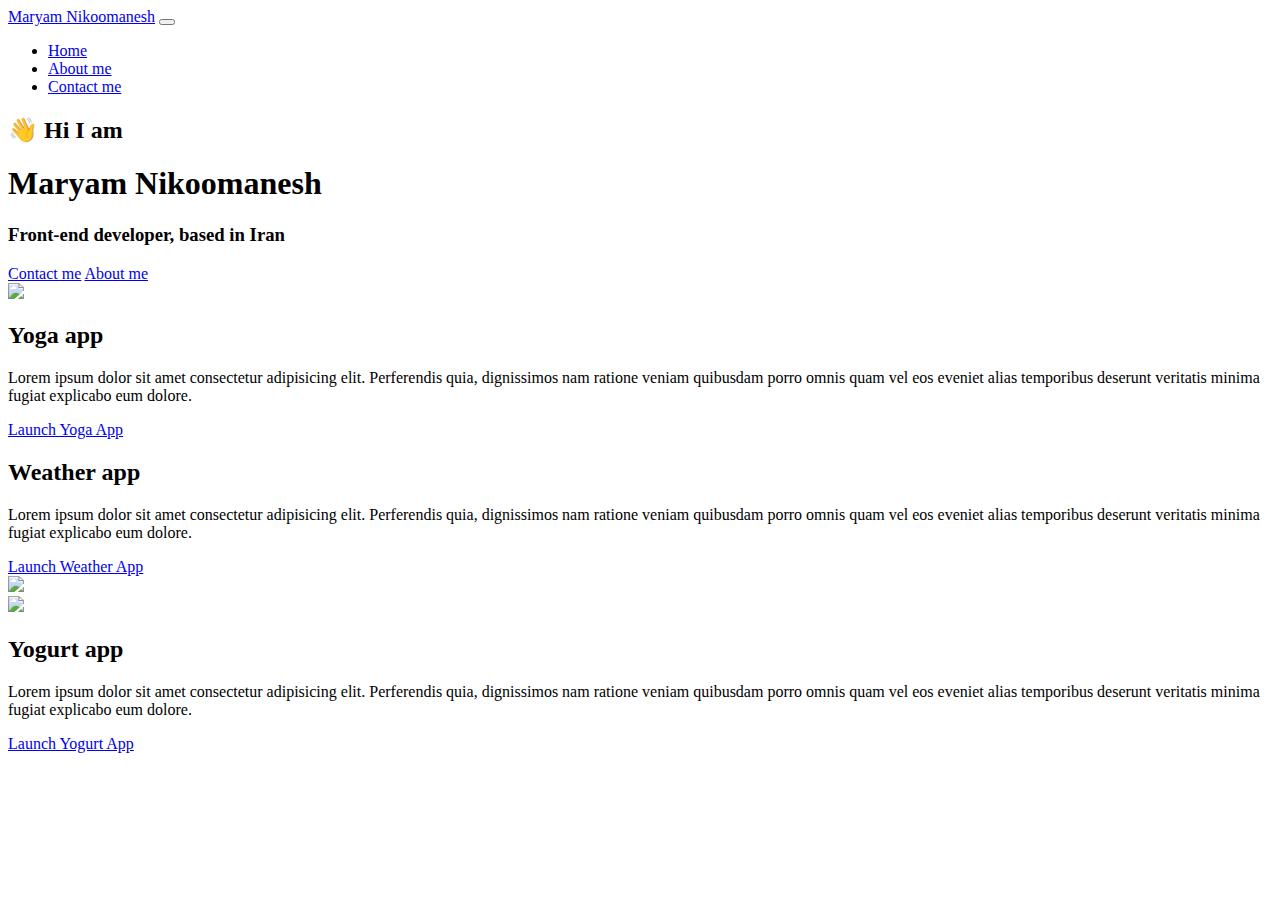
==== index.html @ 745aabb2 "Added the structure of the project" ====
<!DOCTYPE html>
<html lang="en">
  <head>
    <meta charset="UTF-8" />
    <meta http-equiv="X-UA-Compatible" content="IE=edge" />
    <link
      href="https://cdn.jsdelivr.net/npm/bootstrap@5.3.0/dist/css/bootstrap.min.css"
      rel="stylesheet"
      integrity="sha384-9ndCyUaIbzAi2FUVXJi0CjmCapSmO7SnpJef0486qhLnuZ2cdeRhO02iuK6FUUVM"
      crossorigin="anonymous"
    />
    <script
      src="https://cdn.jsdelivr.net/npm/bootstrap@5.3.0/dist/js/bootstrap.bundle.min.js"
      integrity="sha384-geWF76RCwLtnZ8qwWowPQNguL3RmwHVBC9FhGdlKrxdiJJigb/j/68SIy3Te4Bkz"
      crossorigin="anonymous"
    ></script>
    <meta name="viewport" content="width=device-width, initial-scale=1.0" />
    <title>Maryam Nikoomanesh</title>
    <link rel="stylesheet" href="style.css" />
  </head>
  <body>
    <nav class="navbar navbar-expand-lg navbar-light bg-light fixed-top d-flex">
      <div class="container d-flex">
        <a class="navbar-brand" href="index.html">Maryam Nikoomanesh</a>
        <button
          class="navbar-toggler"
          type="button"
          data-bs-toggle="collapse"
          data-bs-target="#navbarNav"
          aria-controls="navbarNav"
          aria-expanded="false"
          aria-label="Toggle navigation"
        >
          <span class="navbar-toggler-icon"></span>
        </button>
        <div class="collapse navbar-collapse" id="navbarNav">
          <ul class="navbar-nav">
            <li class="nav-item">
              <a class="nav-link active" aria-current="page" href="index.html"
                >Home</a
              >
            </li>
            <li class="nav-item">
              <a class="nav-link" href="about.html">About me</a>
            </li>
            <li class="nav-item">
              <a class="nav-link" href="about.html#contact">Contact me</a>
            </li>
          </ul>
        </div>
      </div>
    </nav>
    <h2>👋 Hi I am</h2>
    <h1>Maryam Nikoomanesh</h1>
    <h3>Front-end developer, based in Iran</h3>
    <div class="navigation-links">
      <a href="about.html#contact" class="contact-link">Contact me</a>
      <a href="about.html" class="about-link">About me</a>
    </div>
    <div class="container">
      <div class="row d-flex">
        <div class="col-md-6">
          <img src="images/yoga.png" class="img-fluid rounded" />
        </div>
        <div class="col-md-6">
          <h2 class="mb-3">Yoga app</h2>
          <p>
            Lorem ipsum dolor sit amet consectetur adipisicing elit. Perferendis
            quia, dignissimos nam ratione veniam quibusdam porro omnis quam vel
            eos eveniet alias temporibus deserunt veritatis minima fugiat
            explicabo eum dolore.
          </p>
          <div class="mt-5">
            <a href="#" class="primary-link">Launch Yoga App</a>
          </div>
        </div>
      </div>
      <div class="row d-flex mt-5">
        <div class="col-md-6">
          <h2 class="mb-3">Weather app</h2>
          <p>
            Lorem ipsum dolor sit amet consectetur adipisicing elit. Perferendis
            quia, dignissimos nam ratione veniam quibusdam porro omnis quam vel
            eos eveniet alias temporibus deserunt veritatis minima fugiat
            explicabo eum dolore.
          </p>
          <div class="mb-5 mt-5">
            <a href="#" class="primary-link">Launch Weather App</a>
          </div>
        </div>
        <div class="col-md-6">
          <img src="images/weather.png" class="img-fluid rounded" />
        </div>
      </div>
      <div class="row d-flex mt-5">
        <div class="col-md-6">
          <img src="images/yogurt.png" class="img-fluid rounded" />
        </div>
        <div class="col-md-6">
          <h2 class="mb-3">Yogurt app</h2>
          <p>
            Lorem ipsum dolor sit amet consectetur adipisicing elit. Perferendis
            quia, dignissimos nam ratione veniam quibusdam porro omnis quam vel
            eos eveniet alias temporibus deserunt veritatis minima fugiat
            explicabo eum dolore.
          </p>
          <div class="mt-5">
            <a href="#" class="primary-link">Launch Yogurt App</a>
          </div>
        </div>
      </div>
    </div>
  </body>
</html>
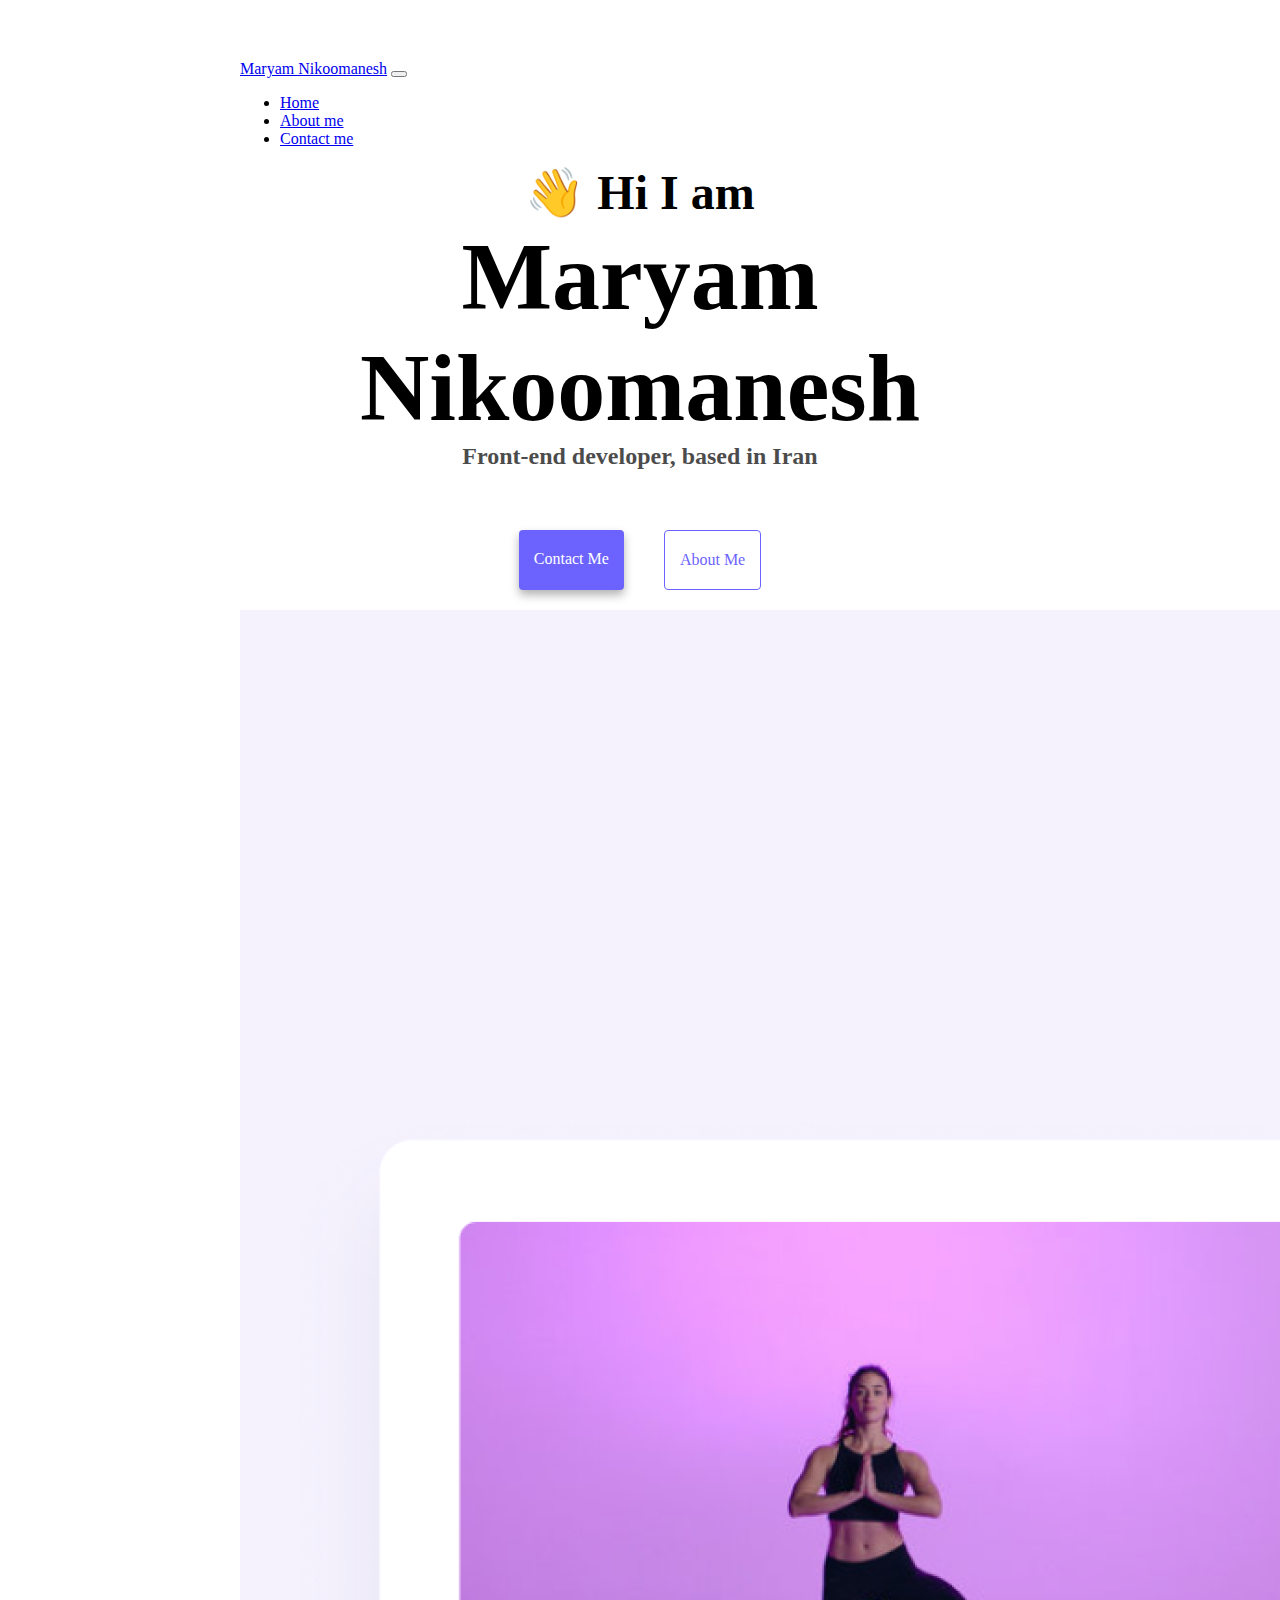
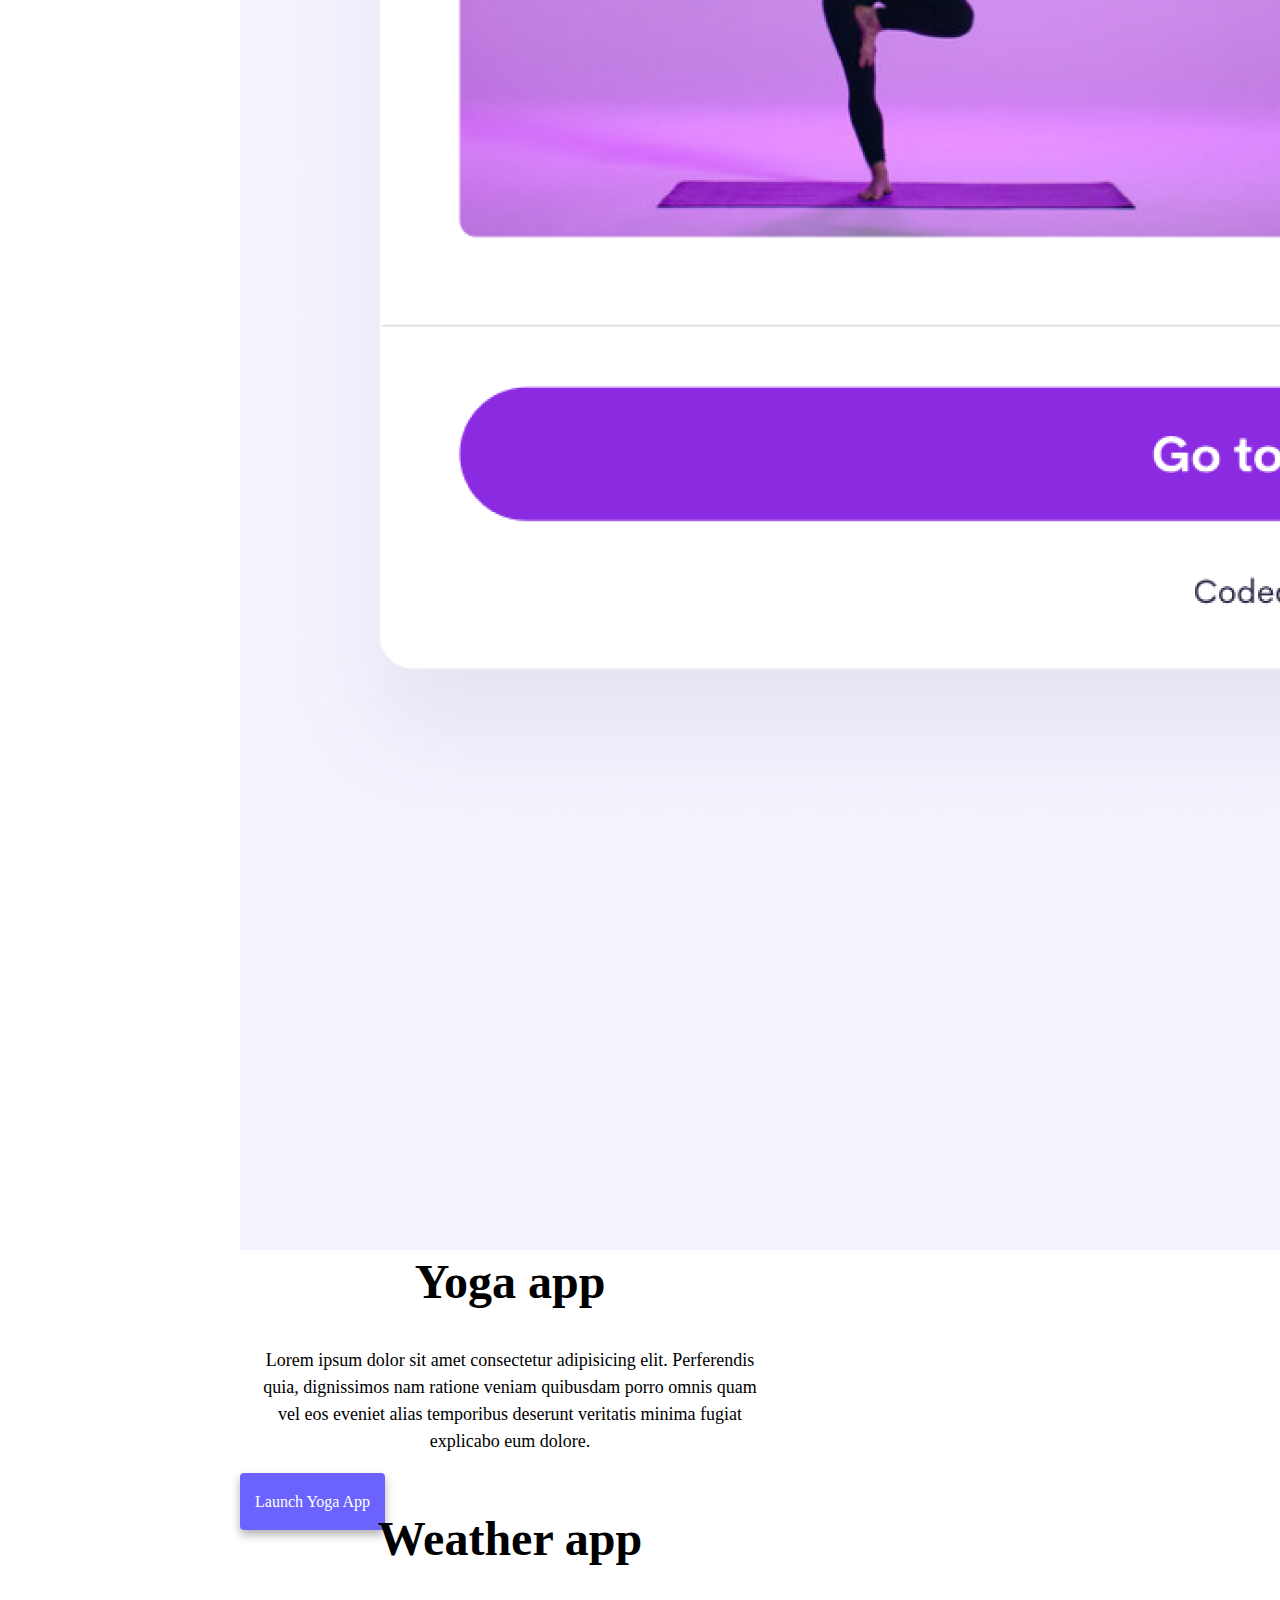
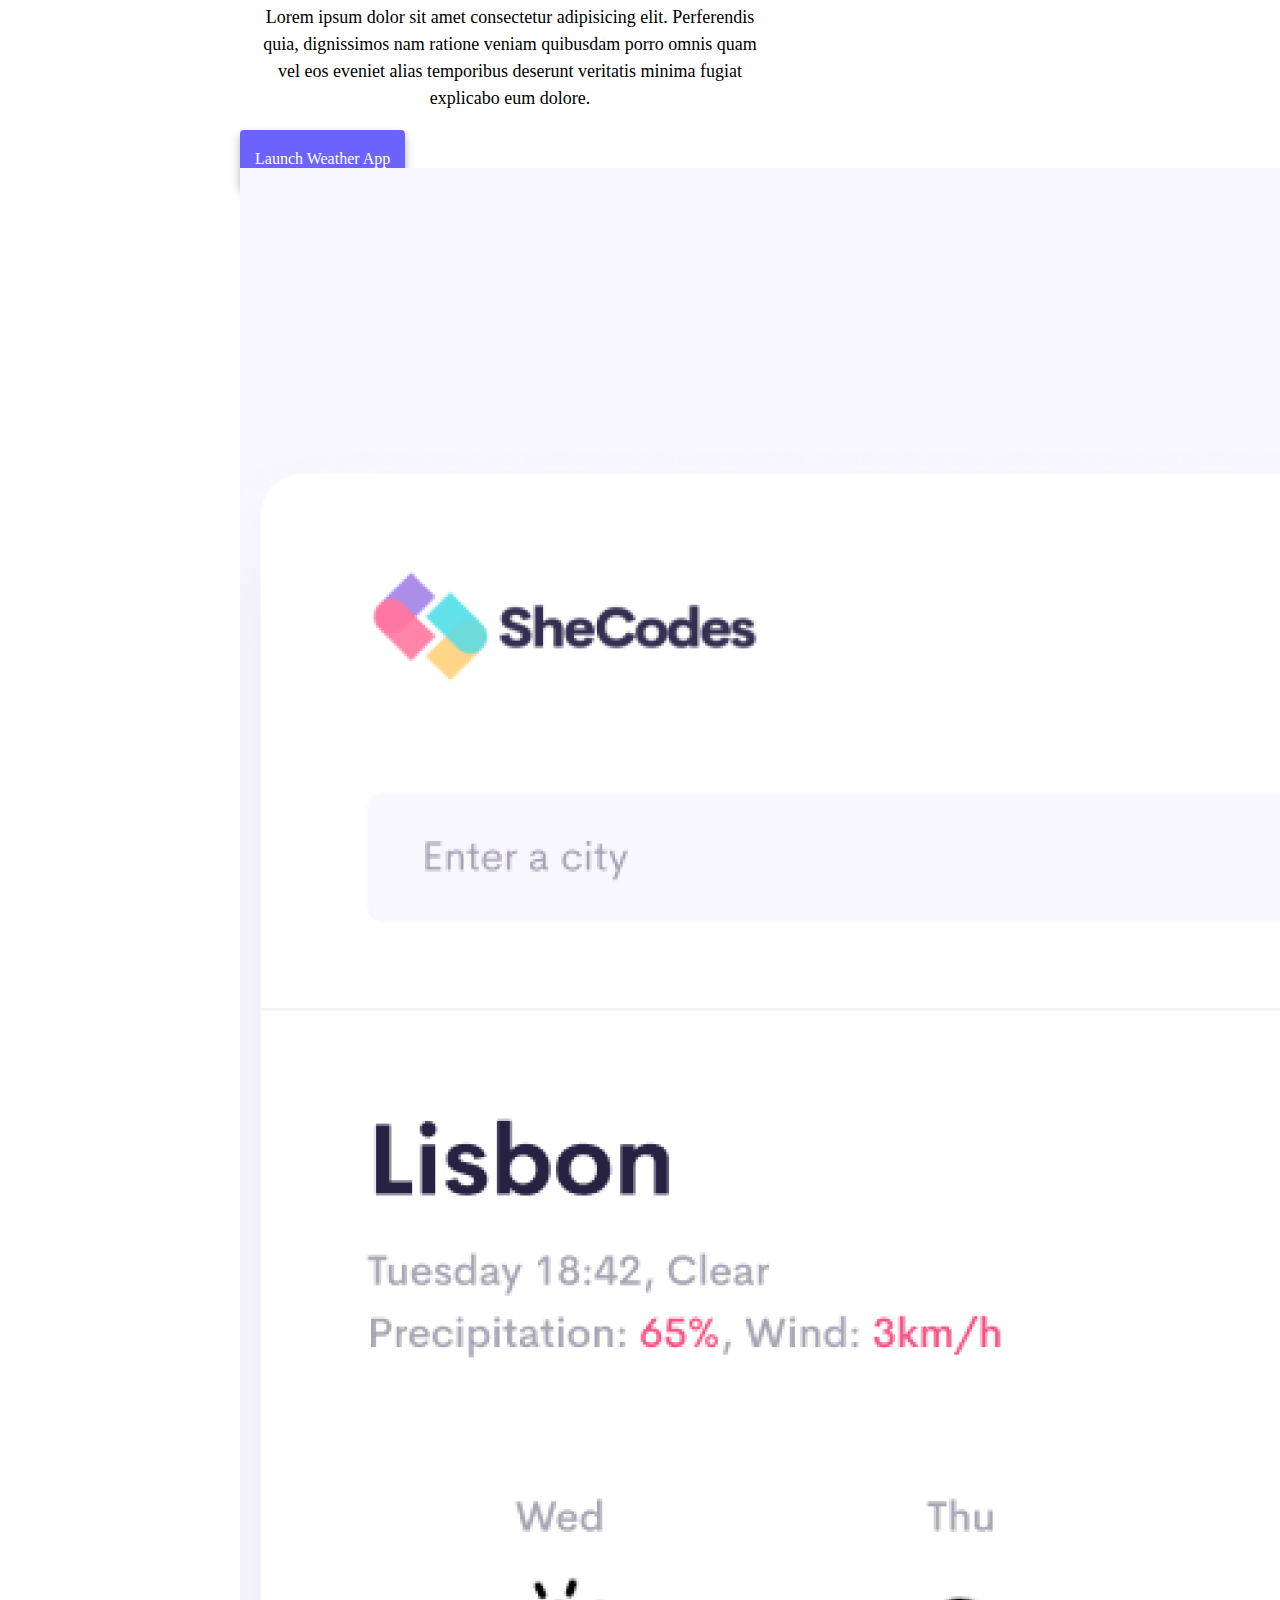
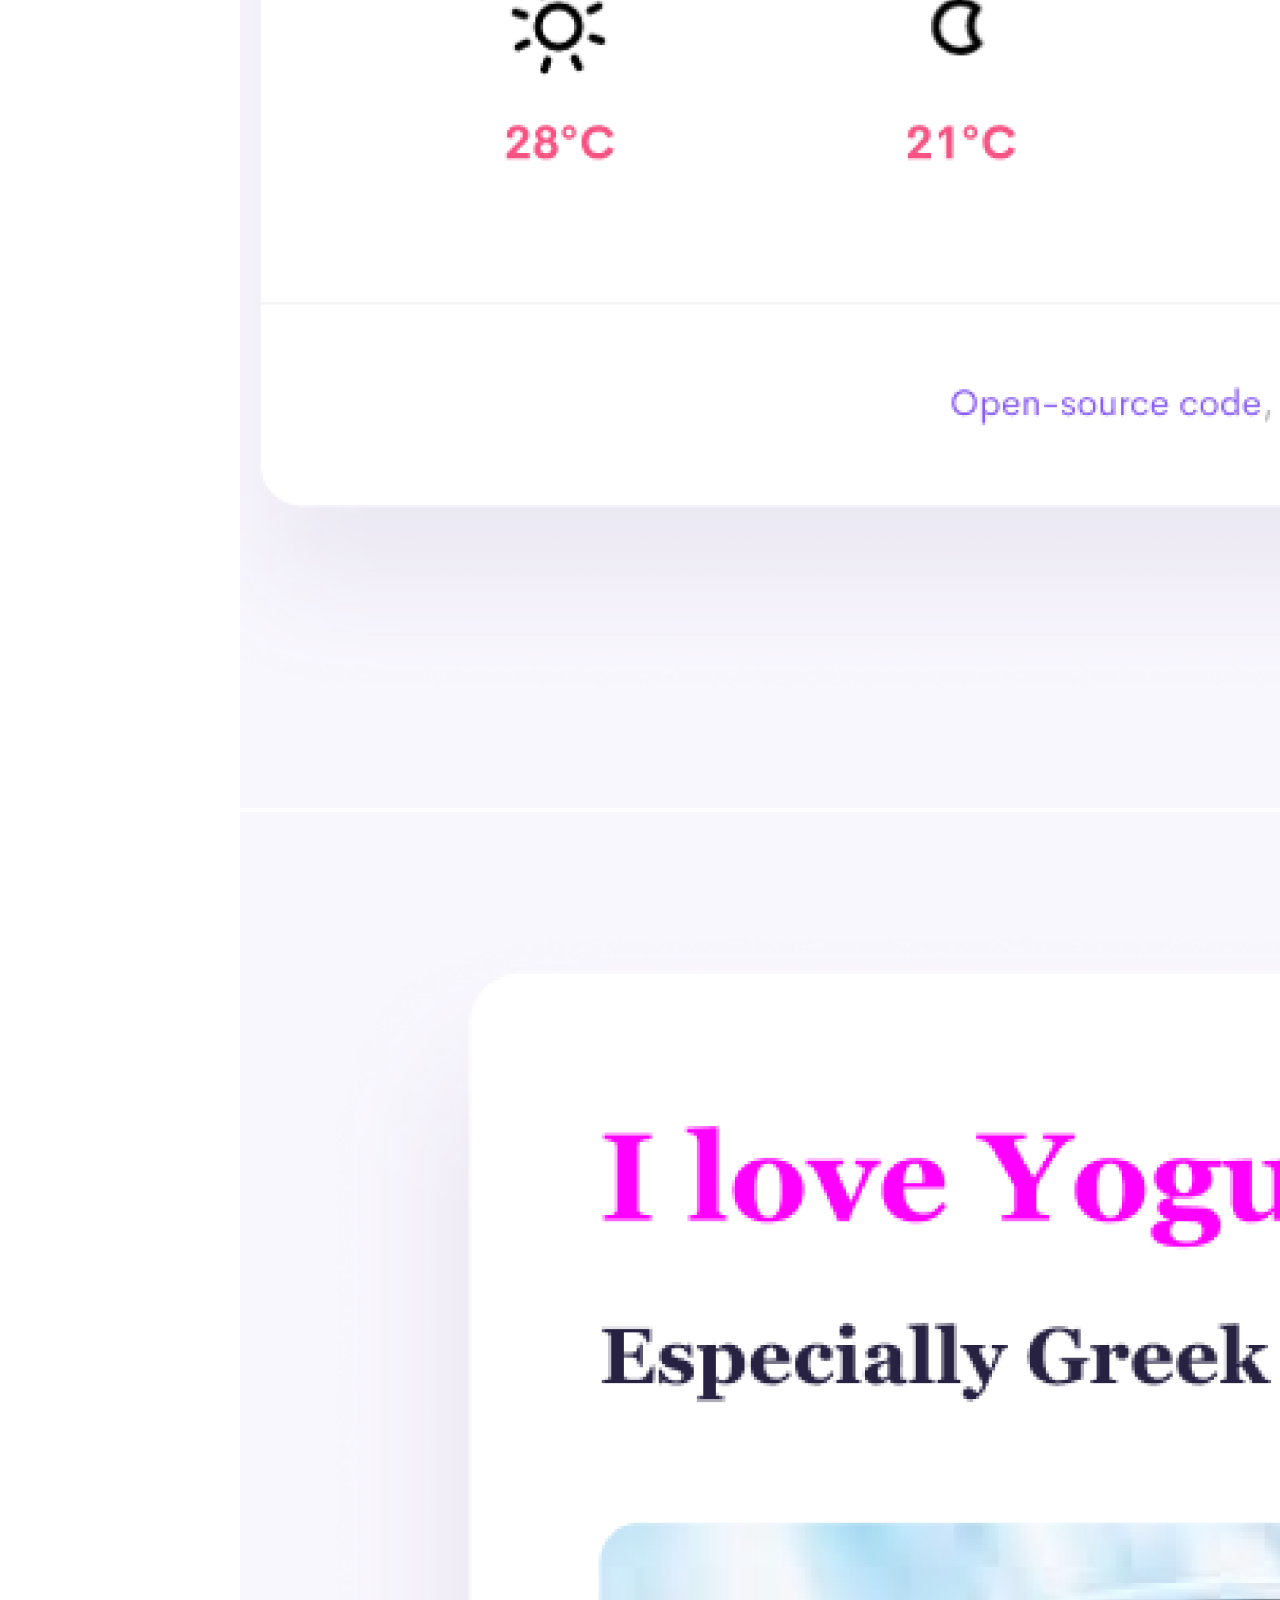
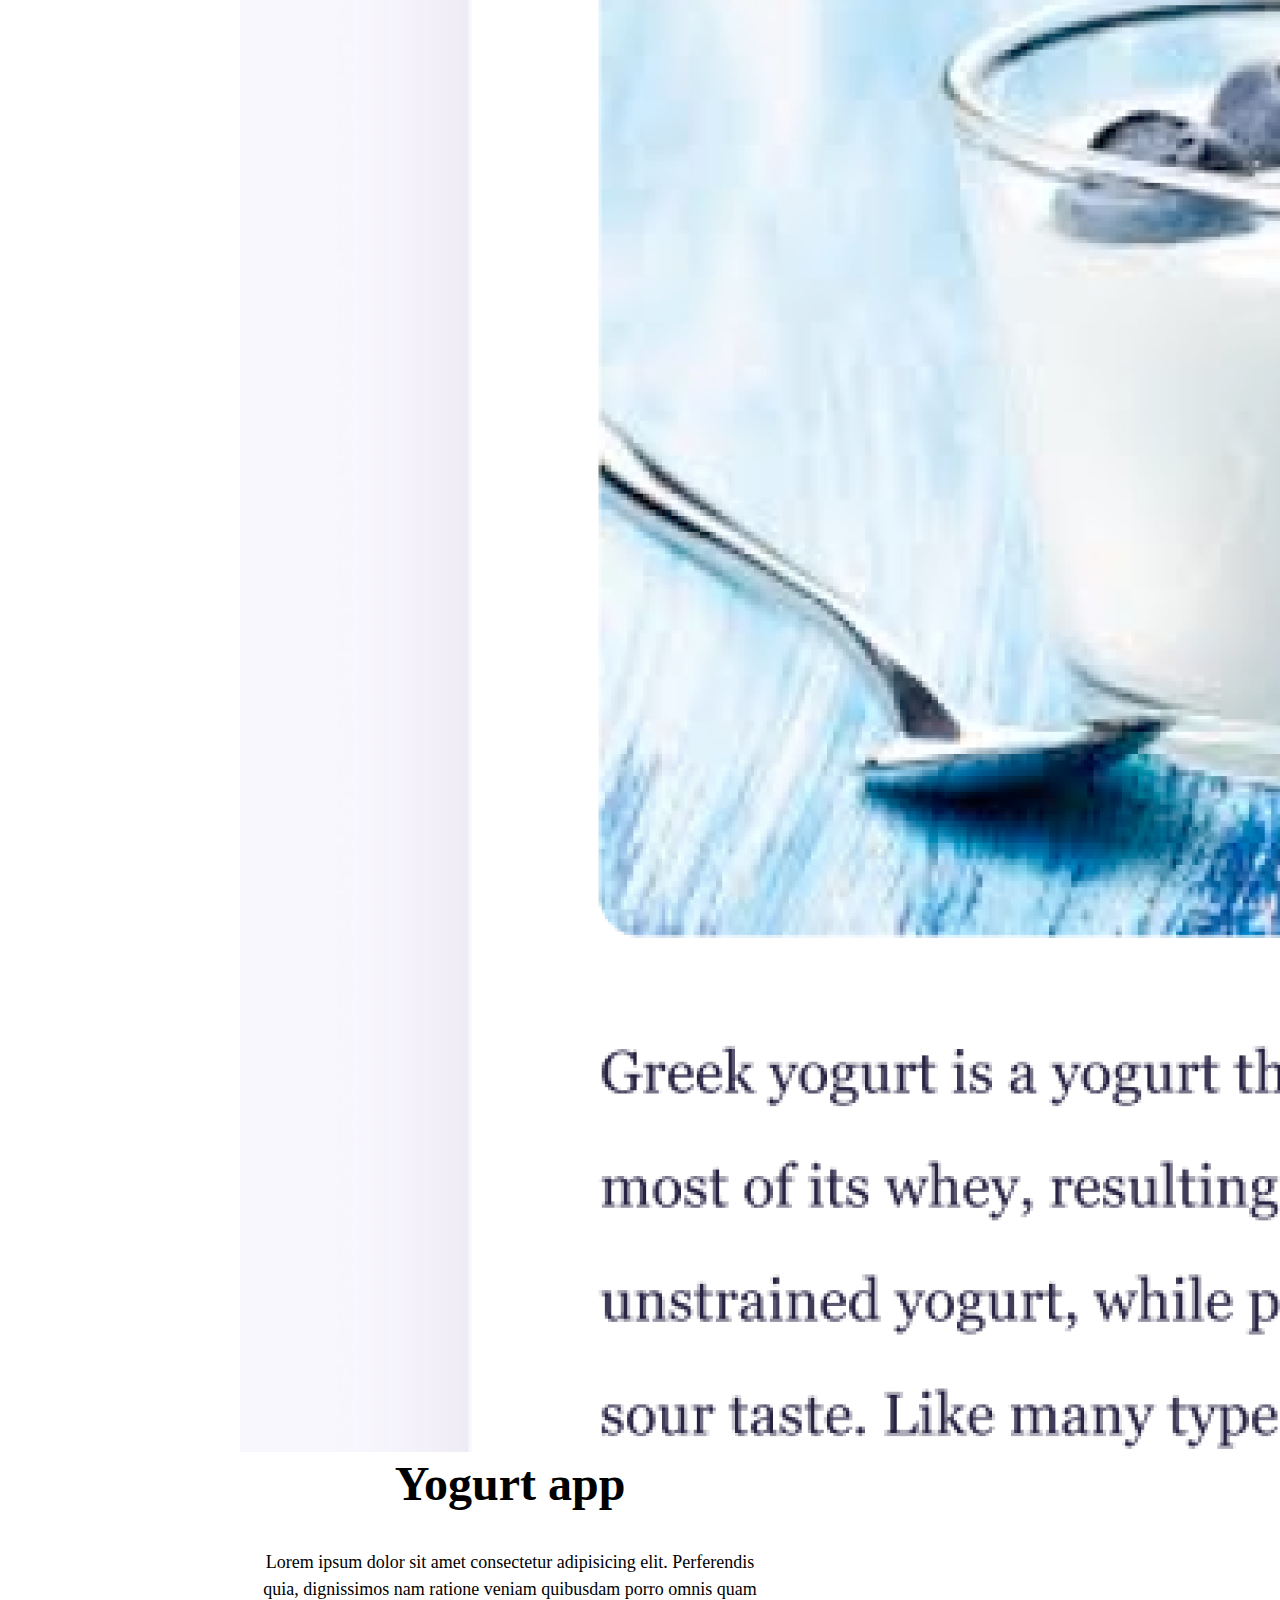
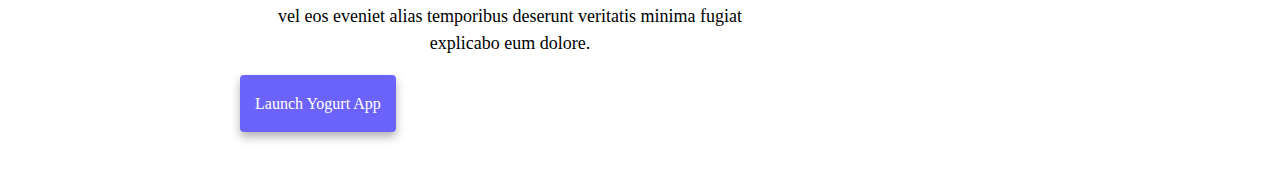
==== commit bd81293c: "Made the website SEO friendly and responsive" ====
--- a/index.html
+++ b/index.html
@@ -2,7 +2,11 @@
 <html lang="en">
   <head>
     <meta charset="UTF-8" />
-    <meta http-equiv="X-UA-Compatible" content="IE=edge" />
+
+    <meta
+      name="description"
+      content="Portofolio of my projectes in web design and front-end develop."
+    />
     <link
       href="https://cdn.jsdelivr.net/npm/bootstrap@5.3.0/dist/css/bootstrap.min.css"
       rel="stylesheet"
@@ -15,13 +19,13 @@
       crossorigin="anonymous"
     ></script>
     <meta name="viewport" content="width=device-width, initial-scale=1.0" />
-    <title>Maryam Nikoomanesh</title>
-    <link rel="stylesheet" href="style.css" />
+    <title>Homepage portofolio of Maryam Nikoomanesh</title>
+    <link rel="stylesheet" href="/src/style.css" />
   </head>
   <body>
     <nav class="navbar navbar-expand-lg navbar-light bg-light fixed-top d-flex">
       <div class="container d-flex">
-        <a class="navbar-brand" href="index.html">Maryam Nikoomanesh</a>
+        <a class="navbar-brand" href="/">Maryam Nikoomanesh</a>
         <button
           class="navbar-toggler"
           type="button"
@@ -36,15 +40,13 @@
         <div class="collapse navbar-collapse" id="navbarNav">
           <ul class="navbar-nav">
             <li class="nav-item">
-              <a class="nav-link active" aria-current="page" href="index.html"
-                >Home</a
-              >
+              <a class="nav-link active" aria-current="page" href="/">Home</a>
             </li>
             <li class="nav-item">
-              <a class="nav-link" href="about.html">About me</a>
+              <a class="nav-link" href="/about.html">About me</a>
             </li>
             <li class="nav-item">
-              <a class="nav-link" href="about.html#contact">Contact me</a>
+              <a class="nav-link" href="/about.html#contact">Contact me</a>
             </li>
           </ul>
         </div>
@@ -54,13 +56,17 @@
     <h1>Maryam Nikoomanesh</h1>
     <h3>Front-end developer, based in Iran</h3>
     <div class="navigation-links">
-      <a href="about.html#contact" class="contact-link">Contact me</a>
-      <a href="about.html" class="about-link">About me</a>
+      <a href="/about.html#contact" class="contact-link">Contact me</a>
+      <a href="/about.html" class="about-link">About me</a>
     </div>
     <div class="container">
       <div class="row d-flex">
         <div class="col-md-6">
-          <img src="images/yoga.png" class="img-fluid rounded" />
+          <img
+            src="/images/yoga.png"
+            class="img-fluid rounded"
+            title="The yoga website"
+          />
         </div>
         <div class="col-md-6">
           <h2 class="mb-3">Yoga app</h2>
@@ -71,7 +77,9 @@
             explicabo eum dolore.
           </p>
           <div class="mt-5">
-            <a href="#" class="primary-link">Launch Yoga App</a>
+            <a href="#" class="primary-link" title="The Yoga website link"
+              >Launch Yoga App</a
+            >
           </div>
         </div>
       </div>
@@ -85,16 +93,29 @@
             explicabo eum dolore.
           </p>
           <div class="mb-5 mt-5">
-            <a href="#" class="primary-link">Launch Weather App</a>
+            <a
+              href="#"
+              class="primary-link"
+              title="The weather app website link"
+              >Launch Weather App</a
+            >
           </div>
         </div>
         <div class="col-md-6">
-          <img src="images/weather.png" class="img-fluid rounded" />
+          <img
+            src="/images/weather.png"
+            class="img-fluid rounded"
+            title="The weatherapp website"
+          />
         </div>
       </div>
       <div class="row d-flex mt-5">
         <div class="col-md-6">
-          <img src="images/yogurt.png" class="img-fluid rounded" />
+          <img
+            src="/images/yogurt.png"
+            class="img-fluid rounded"
+            title="The yogurt website"
+          />
         </div>
         <div class="col-md-6">
           <h2 class="mb-3">Yogurt app</h2>
@@ -105,7 +126,9 @@
             explicabo eum dolore.
           </p>
           <div class="mt-5">
-            <a href="#" class="primary-link">Launch Yogurt App</a>
+            <a href="#" class="primary-link" title="The yogurt website link"
+              >Launch Yogurt App</a
+            >
           </div>
         </div>
       </div>
--- a/src/style.css
+++ b/src/style.css
@@ -0,0 +1,125 @@
+:root {
+  --primary-color: #6c63ff;
+  --secondary-color: #f5f2fe;
+  --box-shadow: 0 5px 10px rgba(0, 0, 0, 0.3);
+}
+
+body {
+  margin: 60px auto;
+  max-width: 800px;
+}
+
+h1,
+h2,
+h3 {
+  text-align: center;
+  margin: 0;
+}
+
+h1 {
+  font-size: 96px;
+}
+
+h2 {
+  font-size: 48px;
+}
+
+h3 {
+  font-size: 24px;
+  opacity: 0.7;
+}
+
+p {
+  /*background: var(--secondary-color);*/
+  padding: 20px;
+  border-radius: 4px;
+  font-size: 18px;
+  line-height: 1.5;
+  text-align: center;
+}
+
+.navigation-links {
+  display: flex;
+  margin-top: 40px;
+  justify-content: center;
+}
+
+.navigation-links a {
+  margin: 20px;
+  border-radius: 4px;
+  padding: 20px 15px;
+  text-decoration: none;
+  text-transform: capitalize;
+}
+
+.contact-link {
+  background: var(--primary-color);
+  box-shadow: var(--box-shadow);
+  color: white;
+}
+
+.about-link {
+  color: var(--primary-color);
+  border: 1px solid var(--primary-color);
+}
+
+.homepage-link {
+  color: var(--primary-color);
+  text-align: center;
+  display: block;
+}
+
+.about-paragraphs {
+  display: flex;
+  margin: 30px 0;
+}
+
+.about-paragraphs p {
+  margin: 10px;
+}
+
+.email-link {
+  display: flex;
+  justify-content: center;
+  color: var(--primary-color);
+  font-size: 28px;
+  text-decoration: none;
+}
+
+.email-link:hover {
+  text-decoration: underline;
+}
+
+.primary-link {
+  border-radius: 4px;
+  padding: 20px 15px;
+  text-decoration: none;
+  text-transform: capitalize;
+  background: var(--primary-color);
+  box-shadow: var(--box-shadow);
+  color: white;
+}
+.row {
+  max-width: 100%;
+}
+@media (min-width: 992px) {
+  .container,
+  .container-lg,
+  .container-md,
+  .container-sm {
+    max-width: 960px;
+  }
+}
+@media (min-width: 768px) {
+  .container,
+  .container-md,
+  .container-sm {
+    max-width: 720px;
+  }
+}
+@media (min-width: 576px) {
+  .container,
+  .container-sm {
+    max-width: 540px;
+  }
+}
